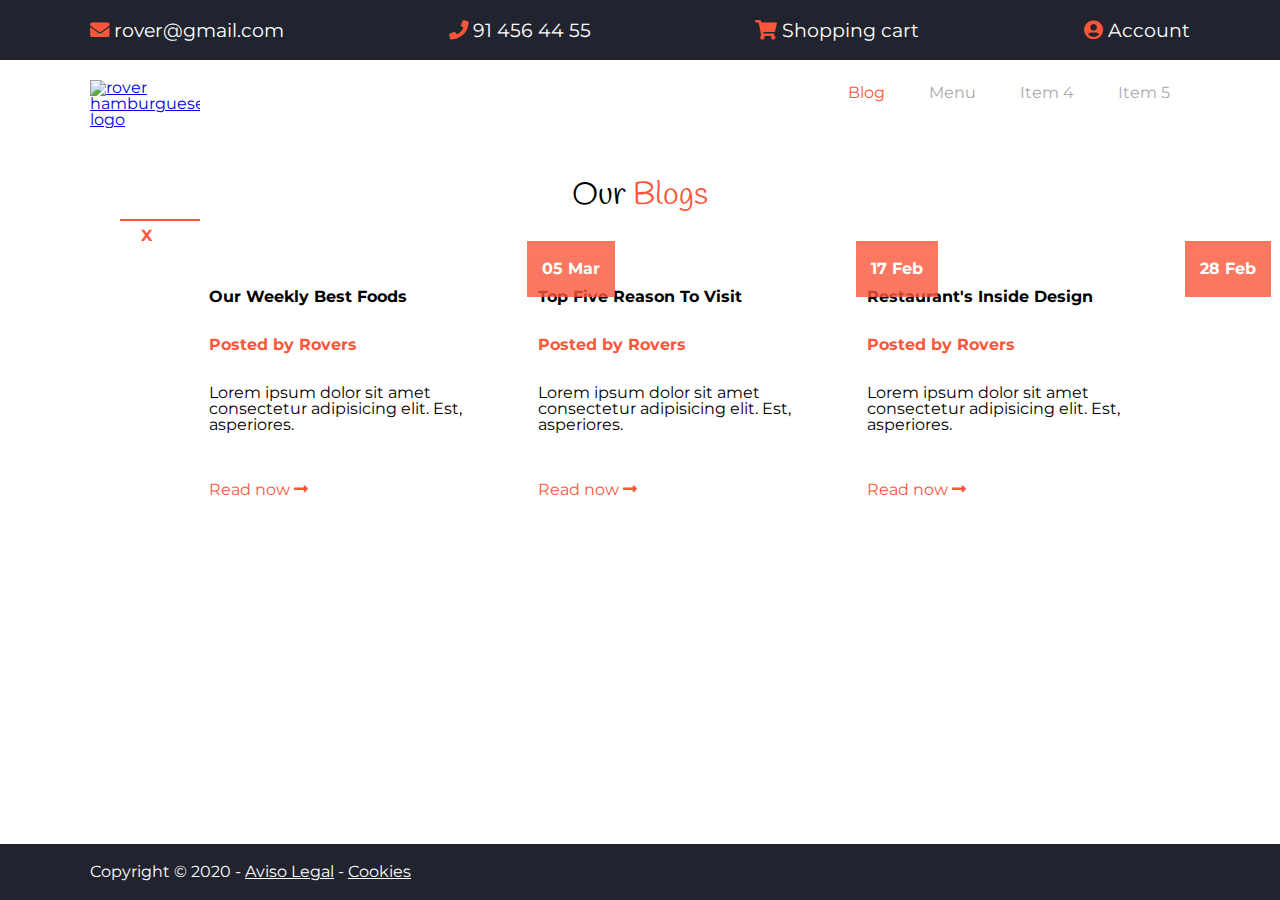
==== blog.html @ ef250582 "a falta de mover la barra y x, y del blog movil posicion" ====
<!DOCTYPE html>
<html lang="es">

<head>
    <meta charset="UTF-8">
    <meta name="viewport" content="width=device-width, initial-scale=1.0">
    <title>Hamburguesería</title>
    <link rel="stylesheet" href="css/style.css">
</head>

<body>

    <div class="wrapper">
        <header>
            <div class="nav_top">
                <div class="container row">
                    <div>
                        <a href="#">
                            <i class="fas fa-envelope"></i>
                            <span>rover@gmail.com</span>
                        </a>
                    </div>
                    <div>
                        <a href="#">
                            <i class="fas fa-phone"></i>
                            <span>91 456 44 55</span>
                        </a>
                    </div>
                    <div>
                        <a href="#">
                            <i class="fas fa-shopping-cart"></i>
                            <span>Shopping cart</span>
                        </a>
                    </div>
                    <div>
                        <a href="#">
                            <i class="fas fa-user-circle"></i>
                            <span>Account</span>
                        </a>
                    </div>
                </div>
            </div>
            <nav>
                <div class="container row">
                    <div class="logo">
                        <a href="index.html">
                            <img src="images/logo.jpg" alt="rover hamburgueseria logo">
                        </a>
                    </div>
                    <div class="hamburguesa">
                        <div></div>
                        <div></div>
                        <div></div>
                    </div>
                    <ul>
                        <li><a href="index.html"></a></li>
                        <li><a class="activo" href="#">Blog</a></li>
                        <li><a href="menu.html">Menu</a></li>
                        <li><a href="">Item 4</a></li>
                        <li><a href="">Item 5</a></li>
                    </ul>
                </div>
            </nav>
        </header>

        <main>

            <div id="blog">
                <div class="container row">
                    <h2>Our <span>Blogs</span></h2>
                    <div class="underline">
                        <hr noshade="noshade">
                        <span>X</span>
                    </div>
                    <article>
                        <div>
                            <img src="images/news3.jpg" alt="">
                        </div>
                        <h3>Our Weekly Best Foods</h3>
                        <p class="posted">Posted by Rovers</p>
                        <p>Lorem ipsum dolor sit amet consectetur adipisicing elit. Est, asperiores.</p>
                        <div id="fecha1">05
                            Mar</div>
                        <a class="enlace" href="#">
                            Read now
                            <i class="fas fa-long-arrow-alt-right"></i>
                        </a>
                    </article>
                    <article>
                        <div>
                            <img src="images/news4.jpg" alt="">
                        </div>
                        <h3>Top Five Reason To Visit</h3>
                        <p class="posted">Posted by Rovers</p>
                        <p>Lorem ipsum dolor sit amet consectetur adipisicing elit. Est, asperiores.</p>
                        <div id="fecha2">17
                            Feb</div>
                        <a class="enlace" href="#">
                            Read now
                            <i class="fas fa-long-arrow-alt-right"></i>
                        </a>
                    </article>
                    <article>
                        <div>
                            <img src="images/news1.jpg" alt="">
                        </div>
                        <h3>Restaurant's Inside Design</h3>
                        <p class="posted">Posted by Rovers</p>
                        <p>Lorem ipsum dolor sit amet consectetur adipisicing elit. Est, asperiores.</p>
                        <div id="fecha3">28 Feb</div>
                        <a class="enlace" href="#">
                            Read now
                            <i class="fas fa-long-arrow-alt-right"></i>
                        </a>
                    </article>
                </div>

        </main>


        <footer>
            <div class="container">
                <p>Copyright &copy; 2020 - <a href="">Aviso Legal</a> - <a href="#">Cookies</a></p>
            </div>
        </footer>
    </div>

</body>

</html>
---- css/style.css ----
@import url(reset.css);

/* 
    Fuentes a utilizar en el proyecto
    handlee y montserrat 400, 700
    ffont-family: 'Handlee', cursive;
    font-family: 'Montserrat', sans-serif;
*/

@import url('https://fonts.googleapis.com/css2?family=Handlee&family=Montserrat:wght@400;700&display=swap');

@import url('https://cdnjs.cloudflare.com/ajax/libs/font-awesome/5.14.0/css/all.min.css');

*{
    box-sizing: border-box;
}

/* variables */
:root{
    --color-principal: #fa573a;
    --color-secundario: #21242e;
    --fuentePrincipal: 'Montserrat', sans-serif;
    --fuenteSecundaria: 'Handlee', cursive;
    --anchoMaximo: 1100px;
    --gris: #aaa;
}

body{
    font-family: var(--fuentePrincipal);
    font-size: 1em;
}

img{
    width: 100%;
    height: auto;
    display: block;
}

.container{
    max-width: var(--anchoMaximo);
    margin: 0 auto;
}

.row{
    display: flex;
}

/* header */

header .nav_top{
    background-color: var(--color-secundario);
    padding: 20px 10px;
}

header .nav_top a{
    color: white;
    font-size: 120%;
    text-decoration: none;
}

header .nav_top a span{
    display: none;
}

header .nav_top a i{
    color: var(--color-principal);
}

header .nav_top .row{
    justify-content: space-between;
}

header nav{
    padding: 20px 10px;
}

header .hamburguesa{
    width: 50px;
    cursor: pointer;
}

header .hamburguesa div{
    border-top: 2px solid var(--gris);
    margin: 10px;
}

header nav .row{
    flex-wrap: wrap;
    justify-content: space-between;
}

header nav ul{
    width: 100%;
}

header nav .logo{
    max-width: 110px;
}

header nav ul li a{
    display: block;
    text-align: center;
    text-decoration: none;
    padding: 20px;
    color: var(--gris);
    border-bottom: 1px solid var(--gris);
}

header nav ul li a:hover{
    color: var(--color-principal);
}

header nav ul li .activo{
    color: var(--color-principal);
}

@media(min-width: 48em){
    header .nav_top a span{
        display: inline;
    }
}

@media(min-width: 62.750em){
    header .hamburguesa{
        display: none; /* hace desaparecer la hamburguesas en esta media query */                
    }

    header nav ul{
        width: auto;
    }

    header nav ul li{
        display: inline-block;
    }

    header nav ul li a{
        padding: 5px 20px;
        border-bottom: 0px;
    }
}

/* fin header */


/* footer */

footer{
    background-color: var(--color-secundario);
    padding: 20px 10px;
    color: white;
    text-align: center;
    position: fixed;
    width: 100%;
    margin-top: 20px;
    bottom: 0px;
}

footer a{
    color: white;
}

footer a:hover{
    text-decoration: none;
}

@media(min-width: 48em){
    footer{
        text-align: left;
    }
}

/* fin footer */

/* inicio hero */

.hero{
    background-image: url(../images/fondo.jpg);
    background-color: #999;
    background-blend-mode: multiply;
    background-size: cover;
    background-position: center;
    padding: 15% 10px;
}

.hero h1{
    font-family: var(--fuenteSecundaria);
    color: white;
    font-size: 2.5em;
}

.hero h2{
    color: var(--color-principal);
    font-size: 1.5em;
    margin: 1em 0;
}

.hero p{
    color: white;
    font-size: 1.10em;
}

.boton{
    display: inline-block;
    background-color: var(--color-principal);
    color: white;
    padding: 1.15em;
    text-decoration: none;
    margin: 1em 0;
    border: 1px solid var(--color-principal);
}

.boton:hover{
    background-color: transparent;
    color: var(--color-principal);

}

.boton i{
    transition: 0.5s;
}

.boton:hover i{
    transform: translateX(5px);
}

.hero ul li{
    display: inline-block;
    font-size: 2em;
    margin-right: 1em;
}

.hero ul li a{
    color: white;
}


/* fin hero */

/* Inicio main section our services */

main section{
    padding: 2.125em 0.825em;
}

main section h2{
    color: black;
    font-family: var(--fuenteSecundaria);
    font-size: 2em;
    text-align: center;
}

main section h2 span{
    color: var(--color-principal);
}

main section .underline{
    position: relative;
    width: 5em;
    margin: 0 auto;
    color: var(--color-principal);
    font-weight: 700;
    margin-bottom: 2em;
    text-align: center;
}

main section .underline hr{
    position: absolute;
    width: 100%;
    top: -1px;
    border-color: var(--color-principal);
}

main #ourservice .row{
    flex-wrap: wrap;
}

main #ourservice article{
    border-bottom: 1px solid var(--gris);
    padding: 1.825em 0;
}

main #ourservice article div i{
    color: var(--color-principal);
    font-size: 2em;
    border: 2px solid var(--color-principal);
    padding: 0.8rem;
}

main #ourservice article .fa-truck{
    transform: rotateY(180deg);
}

main #ourservice article h3{
    margin: 1em 0;
    font-weight: 700;
}

.enlace{
    text-decoration: none;
    color: var(--color-principal);
    margin-top: 1em;
    display: block;
}

@media(min-width: 48em){
    main #ourservice article{
        width: 50%;
        border-bottom: 0px;
        border-left: 1px solid var(--gris);
        padding: 1.825em 1.825em;
        margin-bottom: 1em;
    }

    main #ourservice article:last-child{
        width: 100%;
    }
}

@media(min-width:62.750em){
    main #ourservice article, main #ourservice article:last-child{
        width: 33.333%;
    }
}

/* Fin main section our services */

/* Inicio main section About Us */

main #aboutus{
    padding-bottom: 100px;
}

main #aboutus .row{
    flex-wrap: wrap;
}

main #aboutus h3{
    font-weight: 700;
}

main #aboutus h4{
    margin: 1em 0;
    color: var(--color-principal);
}

main #aboutus .marco{
    margin: 15px 0;
    border: 3px solid var(--color-principal);
    transform: rotateZ(10deg);
    width: 90%;
    transition: 1s;
}

main #aboutus .marco img{
    transform: rotateZ(-10deg);
    transition: 1s;
}

main #aboutus .columna:hover .marco, main #aboutus .columna:hover .marco img{
    transform: rotateZ(0deg);
}

@media(min-width: 48.000em){

    main #aboutus .marco{
        margin: 0px 15px;
    }

    main #aboutus .columna:first-child{
        width: 40%;
    }

    main #aboutus .columna:last-child{
        width: 60%;
    }
}

/* Fin main section About us */

/* Inicio main menu */

#carta{
    background-color: var(--color-secundario);
    width: 100%;
}

main div {
    flex-wrap: wrap;
    padding: 1em 0.825em;;
}

main div h2{
    color: white;
    font-family: var(--fuenteSecundaria);
    font-size: 2em;
    text-align: center;
    width: 100%;

}

main div h2 span{
    color: var(--color-principal);
}

main div .underline{
    position: relative;
    width: 5em;
    margin: 0 auto;
    color: var(--color-principal);
    font-weight: 700;
    margin-bottom: 2em;
    text-align: center;
}

main div .underline hr{
    position: absolute;
    width: 100%;
    top: -1px;
    border-color: var(--color-principal);
}

main .container .row aside{
    width: 30%;
    flex-wrap: wrap;
}

main .container .row #menu{
    width: 60%;
    flex-wrap: wrap;
}

main aside nav{
    width: 100%;
}

main aside nav ul{
    width: 100%;
}

main aside nav ul li{
    margin: 1em;
    width: 100%;
}

main aside nav ul li:hover{
    border-radius: 20%;
}

main aside nav ul li a{
    text-decoration: none;
    color: white;
    padding: 0.5em;
    width: 100%;
    display: block;
    
}

main aside nav ul li a:hover{
    background-color: var(--color-principal);
    width: 100%;
}

main aside h3{
    color: white;
    margin-top: 4em;
    padding: 0.5em 0;
    font-weight: 700;
}

main aside .underline{
    border-color: var(--color-principal);
    position: absolute;
}

main aside p{
    color: white;
    padding: 0.5em 0;
    font-weight: 400;
}


main #menu article h3{
    color: white;
    font-weight: 700;
}

main #menu article p{
    color: white;
    font-weight: 400;
}

main #menu article div{
    color: var(--color-principal);
}



@media(min-width: 62.750em){
    main aside{
        width: 30%;
        float: left;
    }

    main #menu{
        width: 60%;
        float: left;
    }

    main #menu article img{
        width: 30%;
        float: left;
        margin: 0 1em 0 0;
    }
}


/* Fin main menu */

/* Inicio blog */

main #blog div h2{
    color: black;
    font-family: var(--fuenteSecundaria);
    font-size: 2em;
    text-align: center;
}

main #blog div h2 span{
    color: var(--color-principal);
}

main #blog .underline{
    position: relative;
    width: 5em;
    margin: 0 auto;
    color: var(--color-principal);
    font-weight: 700;
    margin-bottom: 2em;
    text-align: center;
}

main #blog .underline hr{
    position: absolute;
    width: 100%;
    top: -1px;
    border-color: var(--color-principal);
}

main #blog{
    width: 100%;
}

main #blog .row{
    flex-wrap: wrap;
}

main #blog article{
    width: 45%;
    margin: 0 auto;
    padding: 1.825em 0;
    float: left;
}

main #blog article h3{
    font-weight: bold;
    padding: 1em;
}

main #blog article .posted{
    color: var(--color-principal);
    font-weight: 700;
    padding: 1em;
}

main #blog article p{
    font-weight: 400;
    padding: 1em;
}

main #blog article div{
    color: var(--color-principal);
}

main #blog article .enlace{
    padding: 1em;
}

main #blog article #fecha1{
    position: absolute;
    top: 523px;
    left: 223px;
    background-color: var(--color-principal);
    color: white;
    font-weight: bold;
    max-width: 14%;
    padding: 20px 15px;
    text-align: center;
    opacity: 0.8;
}

main #blog article #fecha2{
    position: absolute;
    top: 1004px;
    left: 50px;
    background-color: var(--color-principal);
    color: white;
    font-weight: bold;
    max-width: 14%;
    padding: 20px 15px;
    text-align: center;
    opacity: 0.8;
}

main #blog article #fecha3{
    position: absolute;
    top: 1004px;
    left: 248px;
    background-color: var(--color-principal);
    color: white;
    font-weight: bold;
    max-width: 14%;
    padding: 20px 15px;
    text-align: center;
    opacity: 0.8;
}

@media(min-width: 62.750em){
    main #blog article{
        width: 30%;
    }

    main #blog article #fecha1{
        top: 241px;
        left: 527px;
    }
    main #blog article #fecha2{
        top: 241px;
        left: 856px;
    }

    main #blog article #fecha3{
        top: 241px;
        left: 1185px;
    }
}

/* Fin blog */
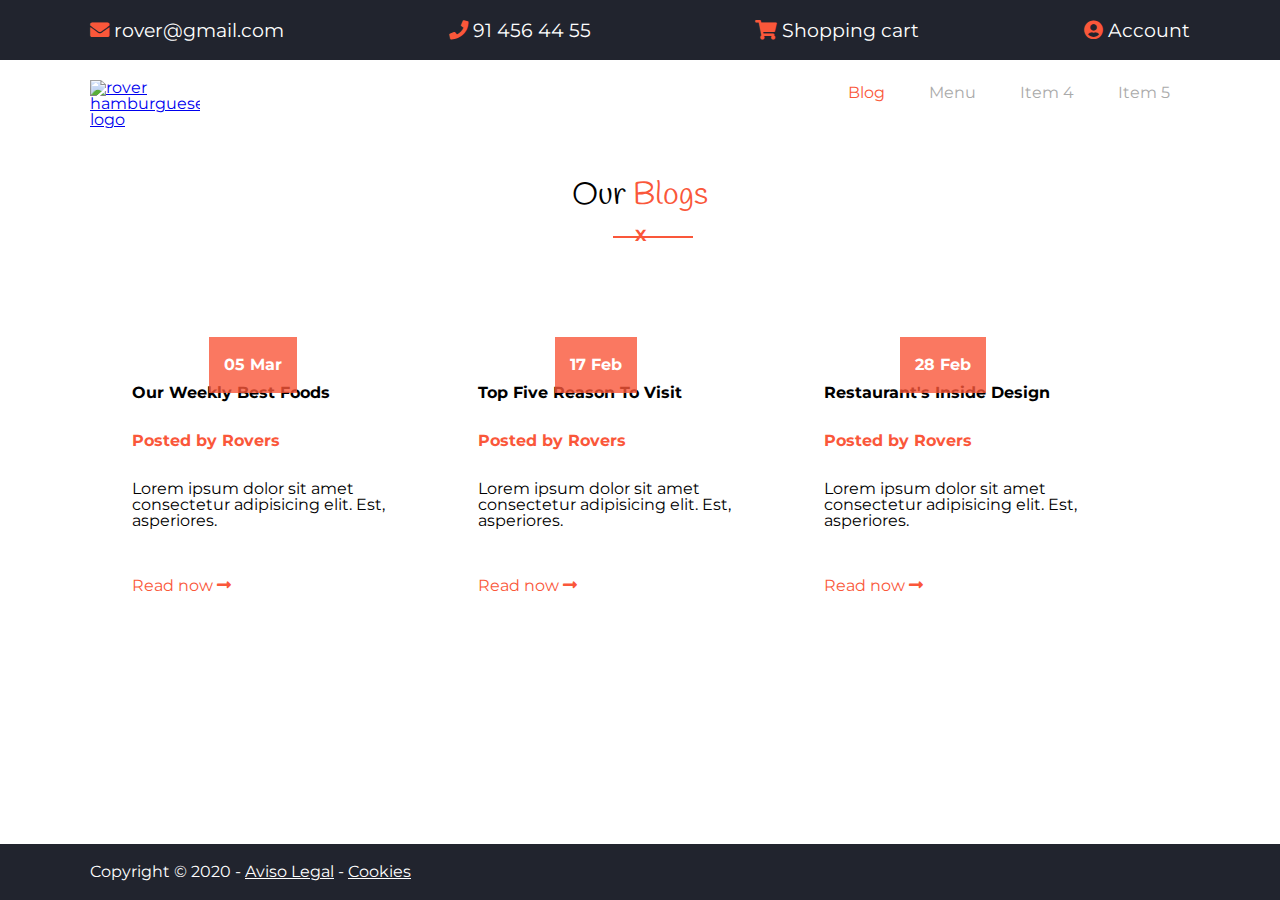
==== commit e9c9727f: "done" ====
--- a/blog.html
+++ b/blog.html
@@ -72,47 +72,49 @@
                         <hr noshade="noshade">
                         <span>X</span>
                     </div>
-                    <article>
-                        <div>
-                            <img src="images/news3.jpg" alt="">
-                        </div>
-                        <h3>Our Weekly Best Foods</h3>
-                        <p class="posted">Posted by Rovers</p>
-                        <p>Lorem ipsum dolor sit amet consectetur adipisicing elit. Est, asperiores.</p>
-                        <div id="fecha1">05
-                            Mar</div>
-                        <a class="enlace" href="#">
-                            Read now
-                            <i class="fas fa-long-arrow-alt-right"></i>
-                        </a>
-                    </article>
-                    <article>
-                        <div>
-                            <img src="images/news4.jpg" alt="">
-                        </div>
-                        <h3>Top Five Reason To Visit</h3>
-                        <p class="posted">Posted by Rovers</p>
-                        <p>Lorem ipsum dolor sit amet consectetur adipisicing elit. Est, asperiores.</p>
-                        <div id="fecha2">17
-                            Feb</div>
-                        <a class="enlace" href="#">
-                            Read now
-                            <i class="fas fa-long-arrow-alt-right"></i>
-                        </a>
-                    </article>
-                    <article>
-                        <div>
-                            <img src="images/news1.jpg" alt="">
-                        </div>
-                        <h3>Restaurant's Inside Design</h3>
-                        <p class="posted">Posted by Rovers</p>
-                        <p>Lorem ipsum dolor sit amet consectetur adipisicing elit. Est, asperiores.</p>
-                        <div id="fecha3">28 Feb</div>
-                        <a class="enlace" href="#">
-                            Read now
-                            <i class="fas fa-long-arrow-alt-right"></i>
-                        </a>
-                    </article>
+                    <div id="articulos">
+                        <article>
+                            <div>
+                                <img src="images/news3.jpg" alt="">
+                            </div>
+                            <h3>Our Weekly Best Foods</h3>
+                            <p class="posted">Posted by Rovers</p>
+                            <p>Lorem ipsum dolor sit amet consectetur adipisicing elit. Est, asperiores.</p>
+                            <div id="fecha1">05
+                                Mar</div>
+                            <a class="enlace" href="#">
+                                Read now
+                                <i class="fas fa-long-arrow-alt-right"></i>
+                            </a>
+                        </article>
+                        <article>
+                            <div>
+                                <img src="images/news4.jpg" alt="">
+                            </div>
+                            <h3>Top Five Reason To Visit</h3>
+                            <p class="posted">Posted by Rovers</p>
+                            <p>Lorem ipsum dolor sit amet consectetur adipisicing elit. Est, asperiores.</p>
+                            <div id="fecha2">17
+                                Feb</div>
+                            <a class="enlace" href="#">
+                                Read now
+                                <i class="fas fa-long-arrow-alt-right"></i>
+                            </a>
+                        </article>
+                        <article>
+                            <div>
+                                <img src="images/news1.jpg" alt="">
+                            </div>
+                            <h3>Restaurant's Inside Design</h3>
+                            <p class="posted">Posted by Rovers</p>
+                            <p>Lorem ipsum dolor sit amet consectetur adipisicing elit. Est, asperiores.</p>
+                            <div id="fecha3">28 Feb</div>
+                            <a class="enlace" href="#">
+                                Read now
+                                <i class="fas fa-long-arrow-alt-right"></i>
+                            </a>
+                        </article>
+                    </div>
                 </div>
 
         </main>
--- a/css/style.css
+++ b/css/style.css
@@ -415,9 +415,8 @@
 main div .underline hr{
     position: absolute;
     width: 100%;
-    top: -1px;
-    border-color: var(--color-principal);
-}
+    /* top: -1px; */
+    border-color: var(--color-principal);}
 
 main .container .row aside{
     width: 30%;
@@ -457,7 +456,7 @@
 
 main aside nav ul li a:hover{
     background-color: var(--color-principal);
-    width: 100%;
+    width: 80%;
 }
 
 main aside h3{
@@ -542,7 +541,7 @@
 main #blog .underline hr{
     position: absolute;
     width: 100%;
-    top: -1px;
+    /* top: -1px; */
     border-color: var(--color-principal);
 }
 
@@ -554,7 +553,11 @@
     flex-wrap: wrap;
 }
 
-main #blog article{
+main #blog #articulos{
+    width: 100%;
+}
+
+main #blog #articulos article{
     width: 45%;
     margin: 0 auto;
     padding: 1.825em 0;
@@ -587,8 +590,8 @@
 
 main #blog article #fecha1{
     position: absolute;
-    top: 523px;
-    left: 223px;
+    top: 619px;
+    left: 53px;
     background-color: var(--color-principal);
     color: white;
     font-weight: bold;
@@ -600,8 +603,8 @@
 
 main #blog article #fecha2{
     position: absolute;
-    top: 1004px;
-    left: 50px;
+    top: 1108px;
+    left: 53px;
     background-color: var(--color-principal);
     color: white;
     font-weight: bold;
@@ -613,8 +616,8 @@
 
 main #blog article #fecha3{
     position: absolute;
-    top: 1004px;
-    left: 248px;
+    top: 619px;
+    left: 219px;
     background-color: var(--color-principal);
     color: white;
     font-weight: bold;
@@ -625,22 +628,22 @@
 }
 
 @media(min-width: 62.750em){
-    main #blog article{
-        width: 30%;
+    main #blog #articulos article{
+        width: 33%;
     }
 
     main #blog article #fecha1{
-        top: 241px;
-        left: 527px;
+        top: 337px;
+        left: 209px;
     }
     main #blog article #fecha2{
-        top: 241px;
-        left: 856px;
+        top: 337px;
+        left: 555px;
     }
 
     main #blog article #fecha3{
-        top: 241px;
-        left: 1185px;
+        top: 337px;
+        left: 900px;
     }
 }
 
